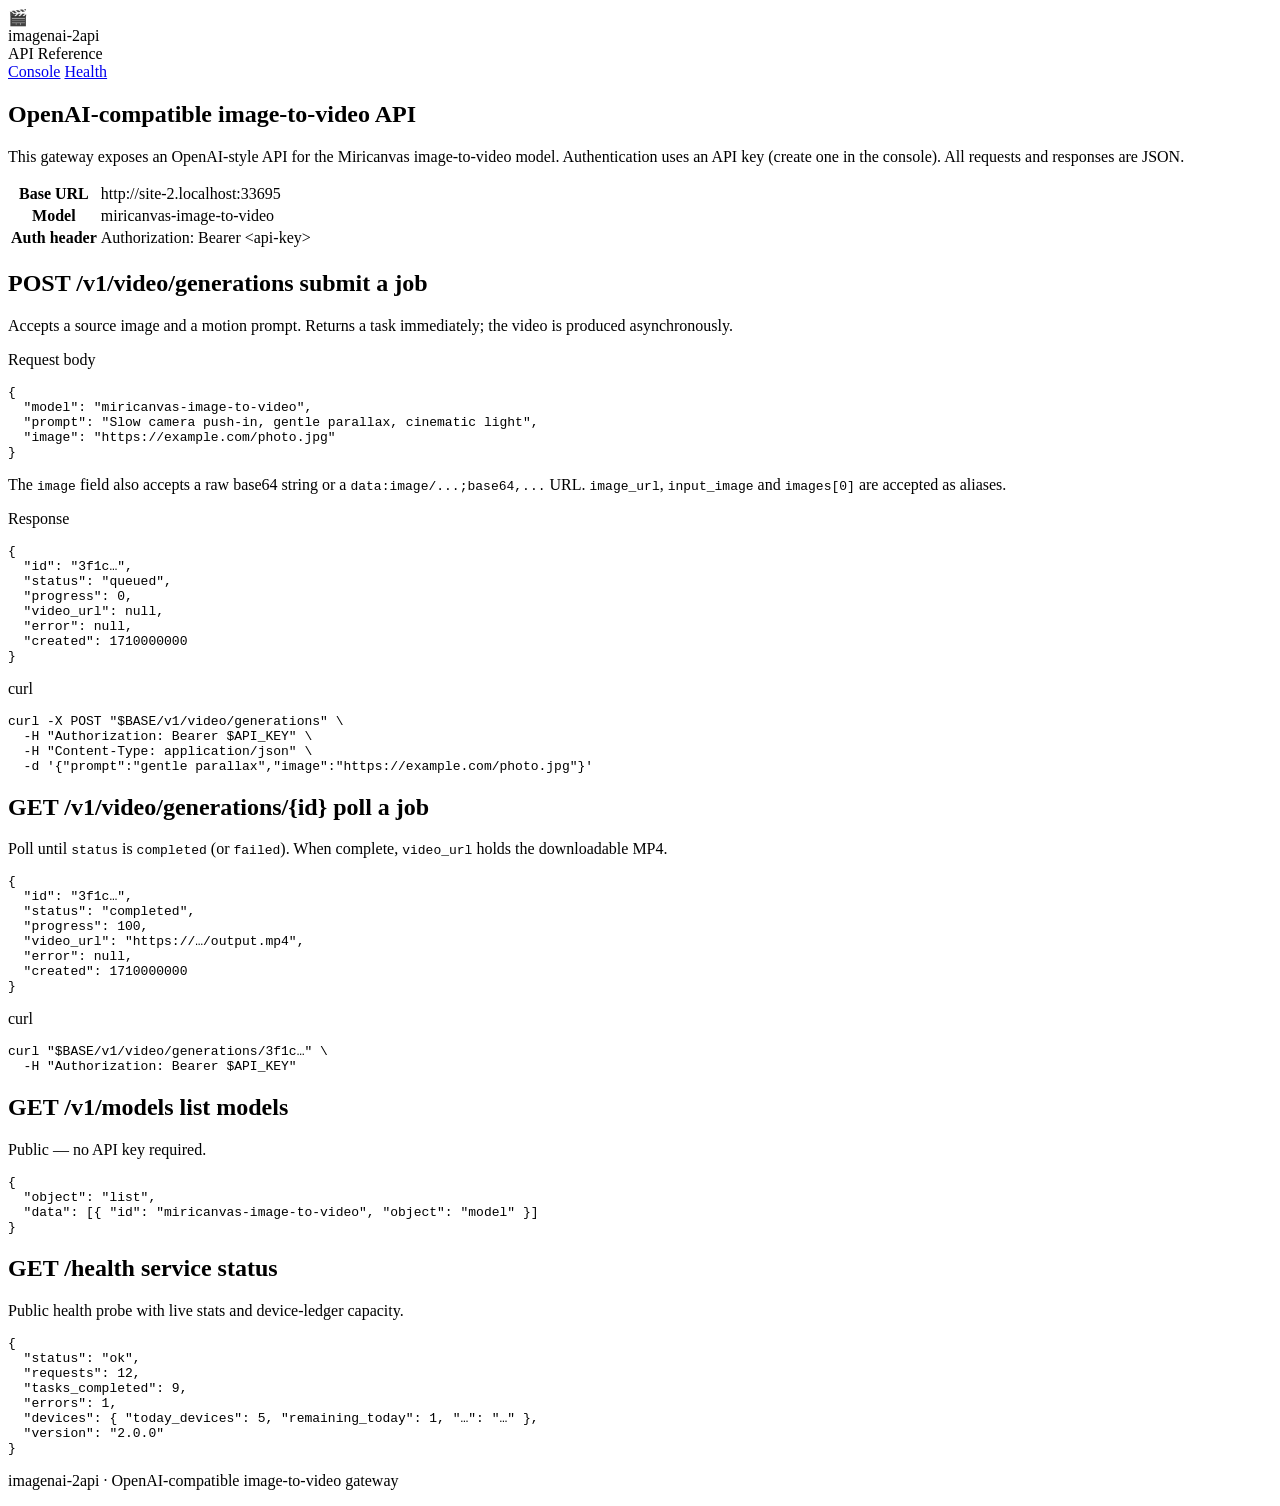
==== app/web/docs.html @ cdf743c2 "Initial commit: imagenai-2api image-to-video gateway with admin console" ====
<!DOCTYPE html>
<html lang="en">
<head>
<meta charset="utf-8">
<meta name="viewport" content="width=device-width, initial-scale=1">
<title>API Docs · imagenai-2api</title>
<link rel="stylesheet" href="/assets/style.css">
</head>
<body>
<div class="wrap">
  <header class="top">
    <div class="brand">
      <div class="logo">🎬</div>
      <div>imagenai-2api<div class="sub">API Reference</div></div>
    </div>
    <div class="row">
      <a href="/" class="badge">Console</a>
      <a href="/health" class="badge">Health</a>
    </div>
  </header>

  <div class="card">
    <h2>OpenAI-compatible image-to-video API</h2>
    <p class="muted">This gateway exposes an OpenAI-style API for the Miricanvas image-to-video model. Authentication uses an API key (create one in the console). All requests and responses are JSON.</p>
    <table>
      <tr><th>Base URL</th><td class="mono" id="base">-</td></tr>
      <tr><th>Model</th><td class="mono">miricanvas-image-to-video</td></tr>
      <tr><th>Auth header</th><td class="mono">Authorization: Bearer &lt;api-key&gt;</td></tr>
    </table>
  </div>

  <div class="card">
    <h2>POST /v1/video/generations <span class="hint">submit a job</span></h2>
    <p class="muted">Accepts a source image and a motion prompt. Returns a task immediately; the video is produced asynchronously.</p>
    <p class="muted">Request body</p>
    <pre><code>{
  "model": "miricanvas-image-to-video",
  "prompt": "Slow camera push-in, gentle parallax, cinematic light",
  "image": "https://example.com/photo.jpg"
}</code></pre>
    <p class="muted mt">The <code>image</code> field also accepts a raw base64 string or a <code>data:image/...;base64,...</code> URL. <code>image_url</code>, <code>input_image</code> and <code>images[0]</code> are accepted as aliases.</p>
    <p class="muted mt">Response</p>
    <pre><code>{
  "id": "3f1c…",
  "status": "queued",
  "progress": 0,
  "video_url": null,
  "error": null,
  "created": 1710000000
}</code></pre>
    <p class="muted mt">curl</p>
    <pre><code>curl -X POST "$BASE/v1/video/generations" \
  -H "Authorization: Bearer $API_KEY" \
  -H "Content-Type: application/json" \
  -d '{"prompt":"gentle parallax","image":"https://example.com/photo.jpg"}'</code></pre>
  </div>

  <div class="card">
    <h2>GET /v1/video/generations/{id} <span class="hint">poll a job</span></h2>
    <p class="muted">Poll until <code>status</code> is <code>completed</code> (or <code>failed</code>). When complete, <code>video_url</code> holds the downloadable MP4.</p>
    <pre><code>{
  "id": "3f1c…",
  "status": "completed",
  "progress": 100,
  "video_url": "https://…/output.mp4",
  "error": null,
  "created": 1710000000
}</code></pre>
    <p class="muted mt">curl</p>
    <pre><code>curl "$BASE/v1/video/generations/3f1c…" \
  -H "Authorization: Bearer $API_KEY"</code></pre>
  </div>

  <div class="card">
    <h2>GET /v1/models <span class="hint">list models</span></h2>
    <p class="muted">Public — no API key required.</p>
    <pre><code>{
  "object": "list",
  "data": [{ "id": "miricanvas-image-to-video", "object": "model" }]
}</code></pre>
  </div>

  <div class="card">
    <h2>GET /health <span class="hint">service status</span></h2>
    <p class="muted">Public health probe with live stats and device-ledger capacity.</p>
    <pre><code>{
  "status": "ok",
  "requests": 12,
  "tasks_completed": 9,
  "errors": 1,
  "devices": { "today_devices": 5, "remaining_today": 1, "…": "…" },
  "version": "2.0.0"
}</code></pre>
  </div>

  <p class="muted center">imagenai-2api · OpenAI-compatible image-to-video gateway</p>
</div>
<script>
  document.getElementById('base').textContent = location.origin;
</script>
</body>
</html>
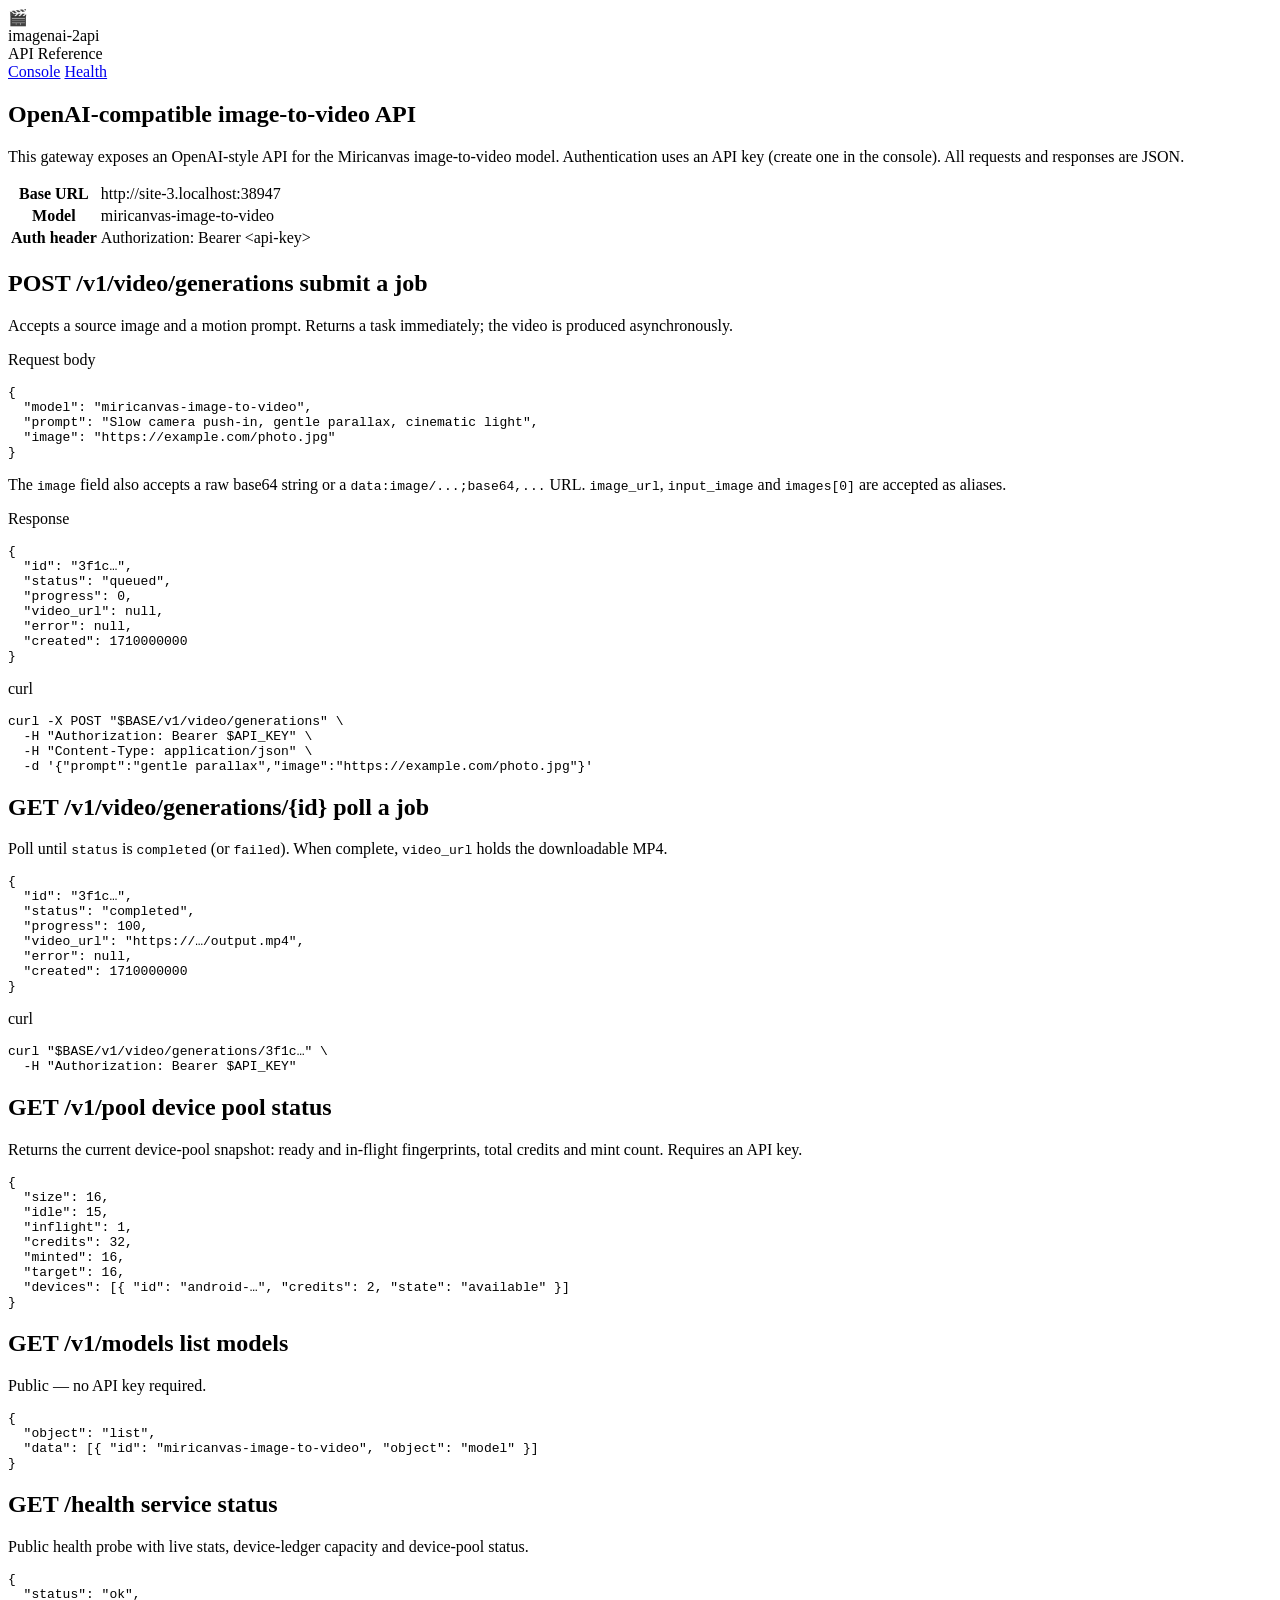
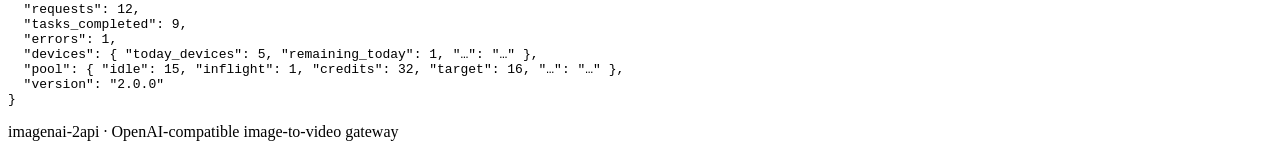
==== commit 7bd5cce1: "Add device pool: warm fingerprints, refill loop, admin UI + API - app/pool.py: in-memory DevicePool " ====
--- a/app/web/docs.html
+++ b/app/web/docs.html
@@ -72,6 +72,20 @@
   </div>
 
   <div class="card">
+    <h2>GET /v1/pool <span class="hint">device pool status</span></h2>
+    <p class="muted">Returns the current device-pool snapshot: ready and in-flight fingerprints, total credits and mint count. Requires an API key.</p>
+    <pre><code>{
+  "size": 16,
+  "idle": 15,
+  "inflight": 1,
+  "credits": 32,
+  "minted": 16,
+  "target": 16,
+  "devices": [{ "id": "android-…", "credits": 2, "state": "available" }]
+}</code></pre>
+  </div>
+
+  <div class="card">
     <h2>GET /v1/models <span class="hint">list models</span></h2>
     <p class="muted">Public — no API key required.</p>
     <pre><code>{
@@ -82,13 +96,14 @@
 
   <div class="card">
     <h2>GET /health <span class="hint">service status</span></h2>
-    <p class="muted">Public health probe with live stats and device-ledger capacity.</p>
+    <p class="muted">Public health probe with live stats, device-ledger capacity and device-pool status.</p>
     <pre><code>{
   "status": "ok",
   "requests": 12,
   "tasks_completed": 9,
   "errors": 1,
   "devices": { "today_devices": 5, "remaining_today": 1, "…": "…" },
+  "pool": { "idle": 15, "inflight": 1, "credits": 32, "target": 16, "…": "…" },
   "version": "2.0.0"
 }</code></pre>
   </div>
